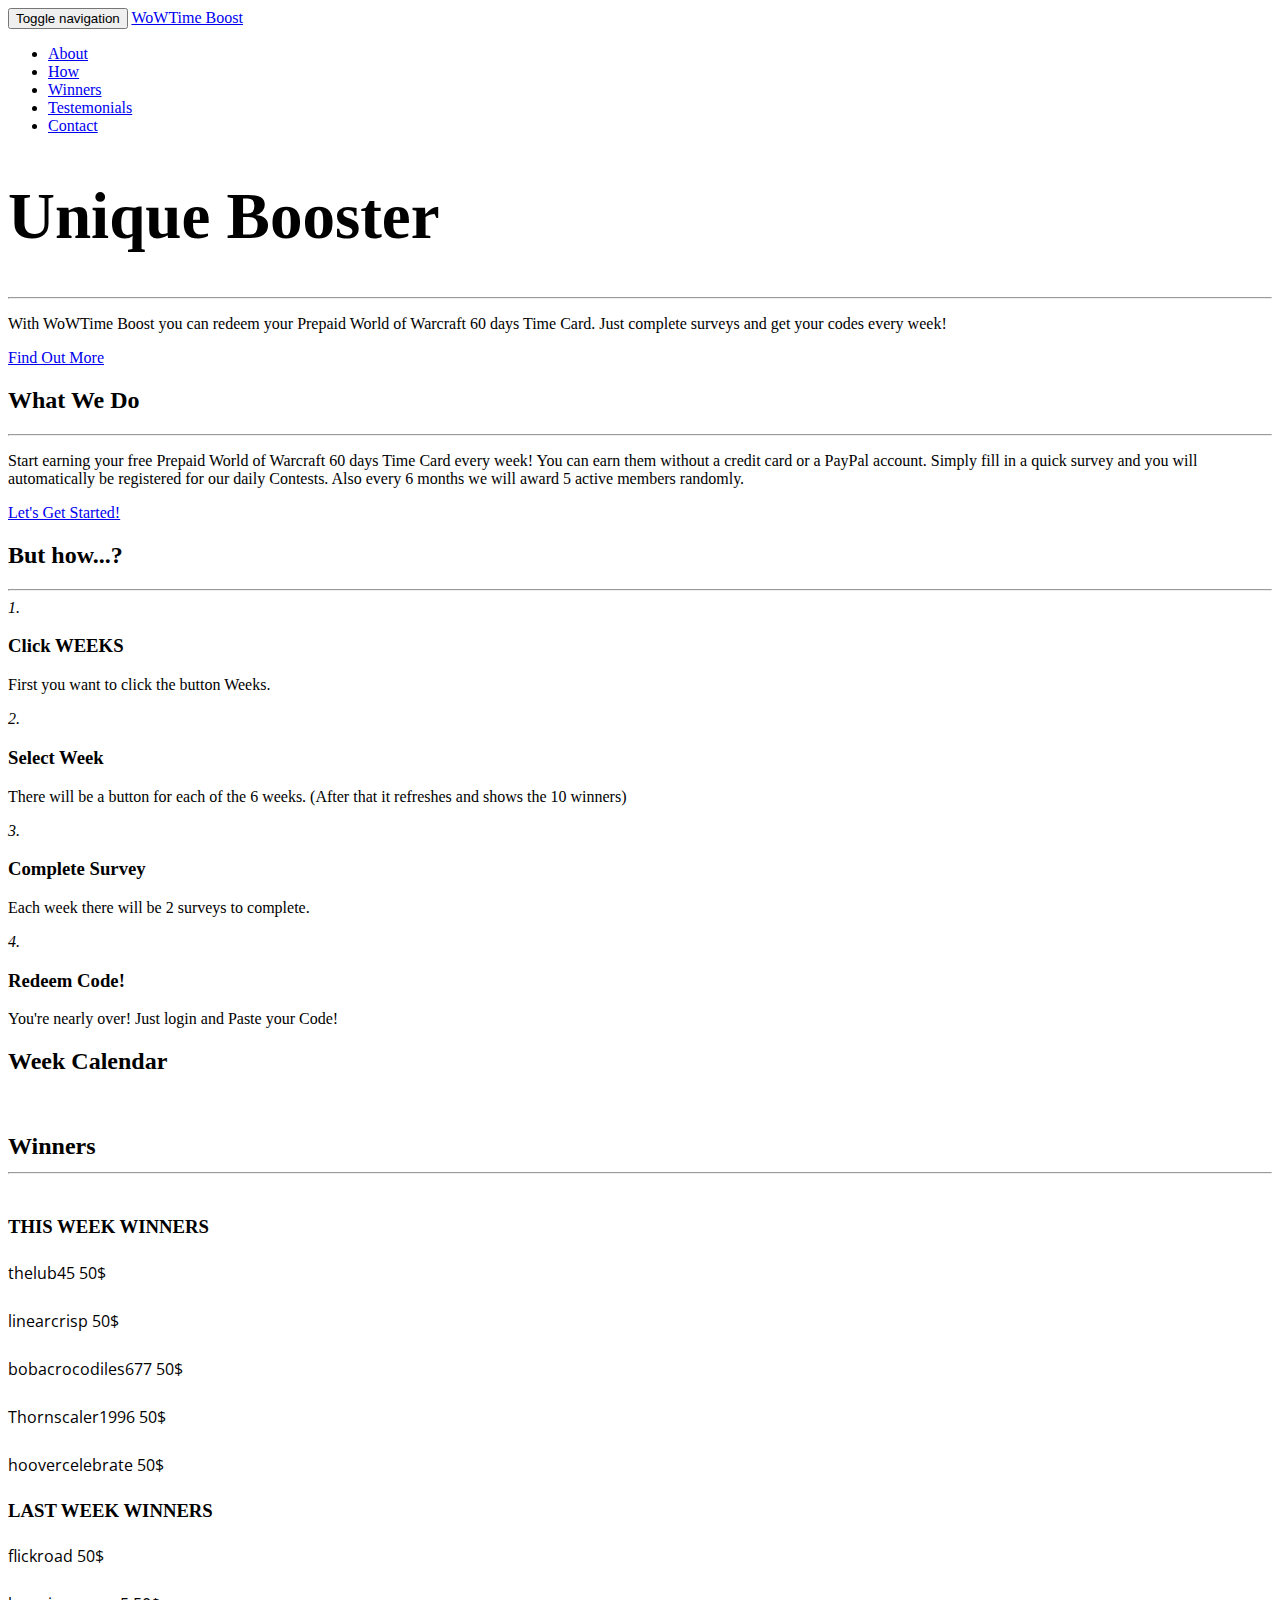
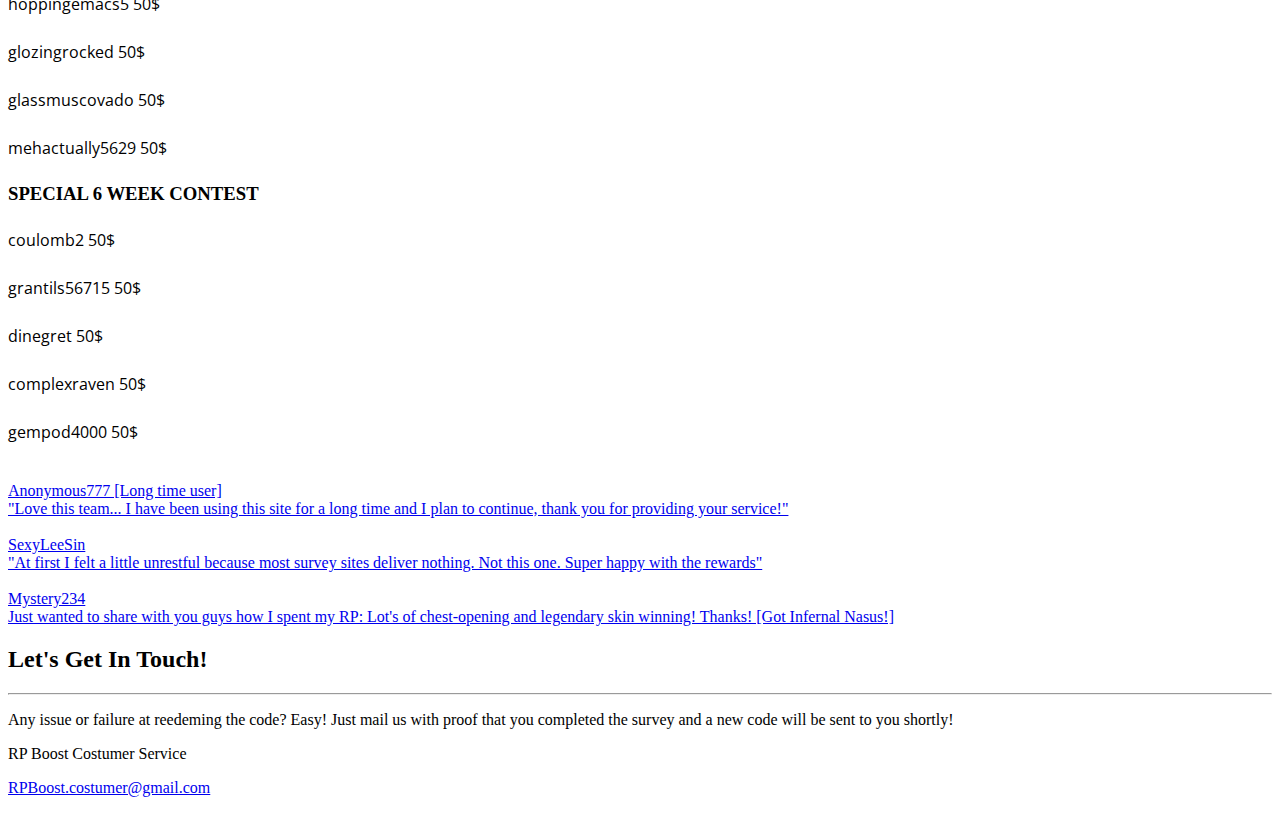
==== index.html @ 15b1a4a1 "Add files via upload" ====
<!DOCTYPE html>
<html lang="en">

<head>

    <meta charset="utf-8">
    <meta http-equiv="X-UA-Compatible" content="IE=edge">
    <meta name="viewport" content="width=device-width, initial-scale=1">
    <meta name="description" content="">
    <meta name="author" content="">

    <title>WoWTime Boost</title>

    <!-- Bootstrap Core CSS -->
    <link rel="stylesheet" href="css/bootstrap.min.css" type="text/css">

    <!-- Custom Fonts -->
    <link href='https://fonts.googleapis.com/css?family=Open+Sans:300italic,400italic,600italic,700italic,800italic,400,300,600,700,800' rel='stylesheet' type='text/css'>
    <link href='https://fonts.googleapis.com/css?family=Merriweather:400,300,300italic,400italic,700,700italic,900,900italic' rel='stylesheet' type='text/css'>
    <link rel="stylesheet" href="font-awesome/css/font-awesome.min.css" type="text/css">

    <!-- Plugin CSS -->
    <link rel="stylesheet" href="css/magnific-popup.css" type="text/css">

    <!-- Custom CSS -->
    <link rel="stylesheet" href="css/creative.css" type="text/css">

    <!-- HTML5 Shim and Respond.js IE8 support of HTML5 elements and media queries -->
    <!-- WARNING: Respond.js doesn't work if you view the page via file:// -->
    <!--[if lt IE 9]>
        <script src="https://oss.maxcdn.com/libs/html5shiv/3.7.0/html5shiv.js"></script>
        <script src="https://oss.maxcdn.com/libs/respond.js/1.4.2/respond.min.js"></script>
    <![endif]-->

</head>

<body id="page-top">

    <nav id="mainNav" class="navbar navbar-default navbar-fixed-top">
        <div class="container-fluid">
            <!-- Brand and toggle get grouped for better mobile display -->
            <div class="navbar-header">
                <button type="button" class="navbar-toggle collapsed" data-toggle="collapse" data-target="#bs-example-navbar-collapse-1">
                    <span class="sr-only">Toggle navigation</span>
                    <span class="icon-bar"></span>
                    <span class="icon-bar"></span>
                    <span class="icon-bar"></span>
                </button>
                <a class="navbar-brand page-scroll" href="#page-top">WoWTime Boost</a>
            </div>

            <!-- Collect the nav links, forms, and other content for toggling -->
            <div class="collapse navbar-collapse" id="bs-example-navbar-collapse-1">
                <ul class="nav navbar-nav navbar-right">
                    <li>
                        <a class="page-scroll" href="#about">About</a>
                    </li>
                    <li>
                        <a class="page-scroll" href="#services">How</a>
                    </li>
                    <li>
                        <a class="page-scroll" href="#winners">Winners</a>
                    </li>
                    <li>
                        <a class="page-scroll" href="#portfolio">Testemonials</a>
                    </li>
                    <li>
                        <a class="page-scroll" href="#contact">Contact</a>
                    </li>
                </ul>
            </div>
            <!-- /.navbar-collapse -->
        </div>
        <!-- /.container-fluid -->
    </nav>

    <header>
        <div class="header-content">
            <div class="header-content-inner">
                <h1>Unique Booster</h1>
                <hr>
                <p>With WoWTime Boost you can redeem your Prepaid World of Warcraft 60 days Time Card. Just complete surveys and get your codes every week!</p>
                <a href="#about" class="btn btn-primary btn-xl page-scroll">Find Out More</a>
            </div>
        </div>
    </header>

    <section class="bg-primary" id="about">
        <div class="container">
            <div class="row">
                <div class="col-lg-8 col-lg-offset-2 text-center">
                    <h2 class="section-heading">What We Do</h2>
                    <hr class="light">
                    <p class="text-faded">Start earning your free Prepaid World of Warcraft 60 days Time Card every week! You can earn them without a credit card or a PayPal account. 
Simply fill in a quick survey and you will automatically be registered for our daily Contests. Also every 6 months we will award 5 active members randomly. </p>
                    <a href="#services" class="page-scroll btn btn-default btn-xl sr-button">Let's Get Started!</a>
                </div>
            </div>
        </div>
    </section>

    <section id="services">
        <div class="container">
            <div class="row">
                <div class="col-lg-12 text-center">
                    <h2 class="section-heading">But how...?</h2>
                    <hr class="primary">
                </div>
            </div>
        </div>
        <div class="container">
            <div class="row">
                <div class="col-lg-3 col-md-6 text-center">
                    <div class="service-box">
                        <i class="fa fa-4x text-primary sr-icons">1.</i>
                        <h3>Click WEEKS</h3>
                        <p class="text-muted">First you want to click the button Weeks.</p>
                    </div>
                </div>
                <div class="col-lg-3 col-md-6 text-center">
                    <div class="service-box">
                        <i class="fa fa-4x text-primary sr-icons">2.</i>
                        <h3>Select Week</h3>
                        <p class="text-muted"> There will be a button for each of the 6 weeks. (After that it refreshes and shows the 10 winners) </p>
                    </div>
                </div>
                <div class="col-lg-3 col-md-6 text-center">
                    <div class="service-box">
                        <i class="fa fa-4x text-primary sr-icons">3.</i>
                        <h3>Complete Survey</h3>
                        <p class="text-muted">Each week there will be 2 surveys to complete.</p>
                    </div>
                </div>
                <div class="col-lg-3 col-md-6 text-center">
                    <div class="service-box">
                        <i class="fa fa-4x text-primary sr-icons">4.</i>
                        <h3>Redeem Code!</h3>
                        <p class="text-muted">You're nearly over! Just login and Paste your Code! </p>
                    </div>
                </div>
            </div>
        </div>
    </section>
	<aside class="bg-dark">
        <div class="container text-center">
            <div class="call-to-action">
                <h2>Week Calendar</h2>
                <a href="surveys/index.html" class="btn btn-default btn-xl sr-button">WEEKS</a>
            </div>
        </div>
    </aside> 
    
    	<aside class="bg-dark1" id="winners">
        <div class="container text-center">
            <div class="call-to-action">
                <h2 style="padding-bottom: 10px;">Winners<hr class="light"></hr></h2>
                                <div class="row">
                                    <div class="col-sm-4">
                                        <div class="panel panel-default">
                                            <div class="panel-heading">
                                                <h3 class="panel-title">THIS WEEK WINNERS</h3>
                                            </div>
                                            <div class="panel-body" style="color:black; font-family:'Open Sans';line-height: 200%;">
                                                <p>thelub45 50$</p>
                                                <p>linearcrisp 50$</p>
                                                <p>bobacrocodiles677 50$</p>
                                                <p>Thornscaler1996 50$</p>
                                                <p>hoovercelebrate 50$</p>
                                            </div>
                                        </div>
                                    </div>
                                    <div class="col-sm-4">
                                        <div class="panel panel-default">
                                            <div class="panel-heading">
                                                <h3 class="panel-title">LAST WEEK WINNERS</h3>
                                            </div>
                                            <div class="panel-body" style="color:black; font-family:'Open Sans';line-height: 200%;">
                                                <p>flickroad 50$</p>
                                                <p>hoppingemacs5 50$</p>
                                                <p>glozingrocked 50$</p>
                                                <p>glassmuscovado 50$</p>
                                                <p>mehactually5629 50$</p>
                                            </div>
                                        </div>
                                    </div>
                                    <div class="col-sm-4">
                                        <div class="panel panel-default">
                                            <div class="panel-heading">
                                                <h3 class="panel-title">SPECIAL 6 WEEK CONTEST</h3>
                                            </div>
                                            <div class="panel-body" style="color:black; font-family:'Open Sans';line-height: 200%;">
                                                <p>coulomb2 50$</p>
                                                <p>grantils56715 50$</p>
                                                <p>dinegret 50$</p>
                                                <p>complexraven 50$</p>
                                                <p>gempod4000 50$</p>
                                            </div>
                                        </div>
                                        </div>
            </div>
        </div>
    </aside> 
<!-- Parte dos screenshots -->
	<section class="no-padding" id="portfolio">
        <div class="container-fluid">
            <div class="row no-gutter popup-gallery">
                <div class="col-lg-4 col-sm-6">
                    <a href="img/portfolio/fullsize/1.jpg" class="portfolio-box">
                        <img src="img/portfolio/thumbnails/1.jpg" class="img-responsive" alt="">
                        <div class="portfolio-box-caption">
                            <div class="portfolio-box-caption-content">
                                <div class="project-category text-faded">
                                    Anonymous777 [Long time user]
                                </div>
                                <div class="project-name">
                                    "Love this team... I have been using this site for a long time and I plan to continue, thank you for providing your service!"
                                </div>
                            </div>
                        </div>
                    </a>
                </div>
                <div class="col-lg-4 col-sm-6">
                    <a href="img/portfolio/fullsize/2.jpg" class="portfolio-box">
                        <img src="img/portfolio/thumbnails/2.jpg" class="img-responsive" alt="">
                        <div class="portfolio-box-caption">
                            <div class="portfolio-box-caption-content">
                                <div class="project-category text-faded">
                                    SexyLeeSin
                                </div>
                                <div class="project-name">
                                    "At first I felt a little unrestful because most survey sites deliver nothing. Not this one. Super happy with the rewards"
                                </div>
                            </div>
                        </div>
                    </a>
                </div>
                <div class="col-lg-4 col-sm-6">
                    <a href="img/portfolio/fullsize/3.jpg" class="portfolio-box">
                        <img src="img/portfolio/thumbnails/3.jpg" class="img-responsive" alt="">
                        <div class="portfolio-box-caption">
                            <div class="portfolio-box-caption-content">
                                <div class="project-category text-faded">
                                    Mystery234
                                </div>
                                <div class="project-name">
                                    Just wanted to share with you guys how I spent my RP: Lot's of chest-opening and legendary skin winning! Thanks! [Got Infernal Nasus!]
                                </div>
                            </div>
                        </div>
                    </a>
                </div>
            </div>
        </div>
    </section>
    
<!-- Parte dos screenshots fim -->

    <section id="contact">
        <div class="container">
            <div class="row">
                <div class="col-lg-8 col-lg-offset-2 text-center">
                    <h2 class="section-heading">Let's Get In Touch!</h2>
                    <hr class="primary">
                    <p>Any issue or failure at reedeming the code? Easy! Just mail us with proof that you completed the survey and a new code will be sent to you shortly!</p>
                </div>
                <div class="col-lg-4 col-lg-offset-2 text-center">
                    <i class="fa fa-phone fa-3x sr-contact"></i>
                    <p>RP Boost Costumer Service</p>
                </div>
                <div class="col-lg-4 text-center">
                    <i class="fa fa-envelope-o fa-3x sr-contact"></i>
                    <p><a href="mailto:your-email@your-domain.com">RPBoost.costumer@gmail.com</a></p>
                </div>
            </div>
        </div>
    </section>

    <!-- jQuery -->
    <script src="js/jquery.js"></script>

    <!-- Bootstrap Core JavaScript -->
    <script src="js/bootstrap.min.js"></script>

    <!-- Plugin JavaScript -->
    <script src="js/scrollreveal.min.js"></script>
    <script src="js/jquery.easing.min.js"></script>
    <script src="js/jquery.fittext.js"></script>
    <script src="js/jquery.magnific-popup.min.js"></script>

    <!-- Custom Theme JavaScript -->
    <script src="js/creative.js"></script>

</body>

</html>
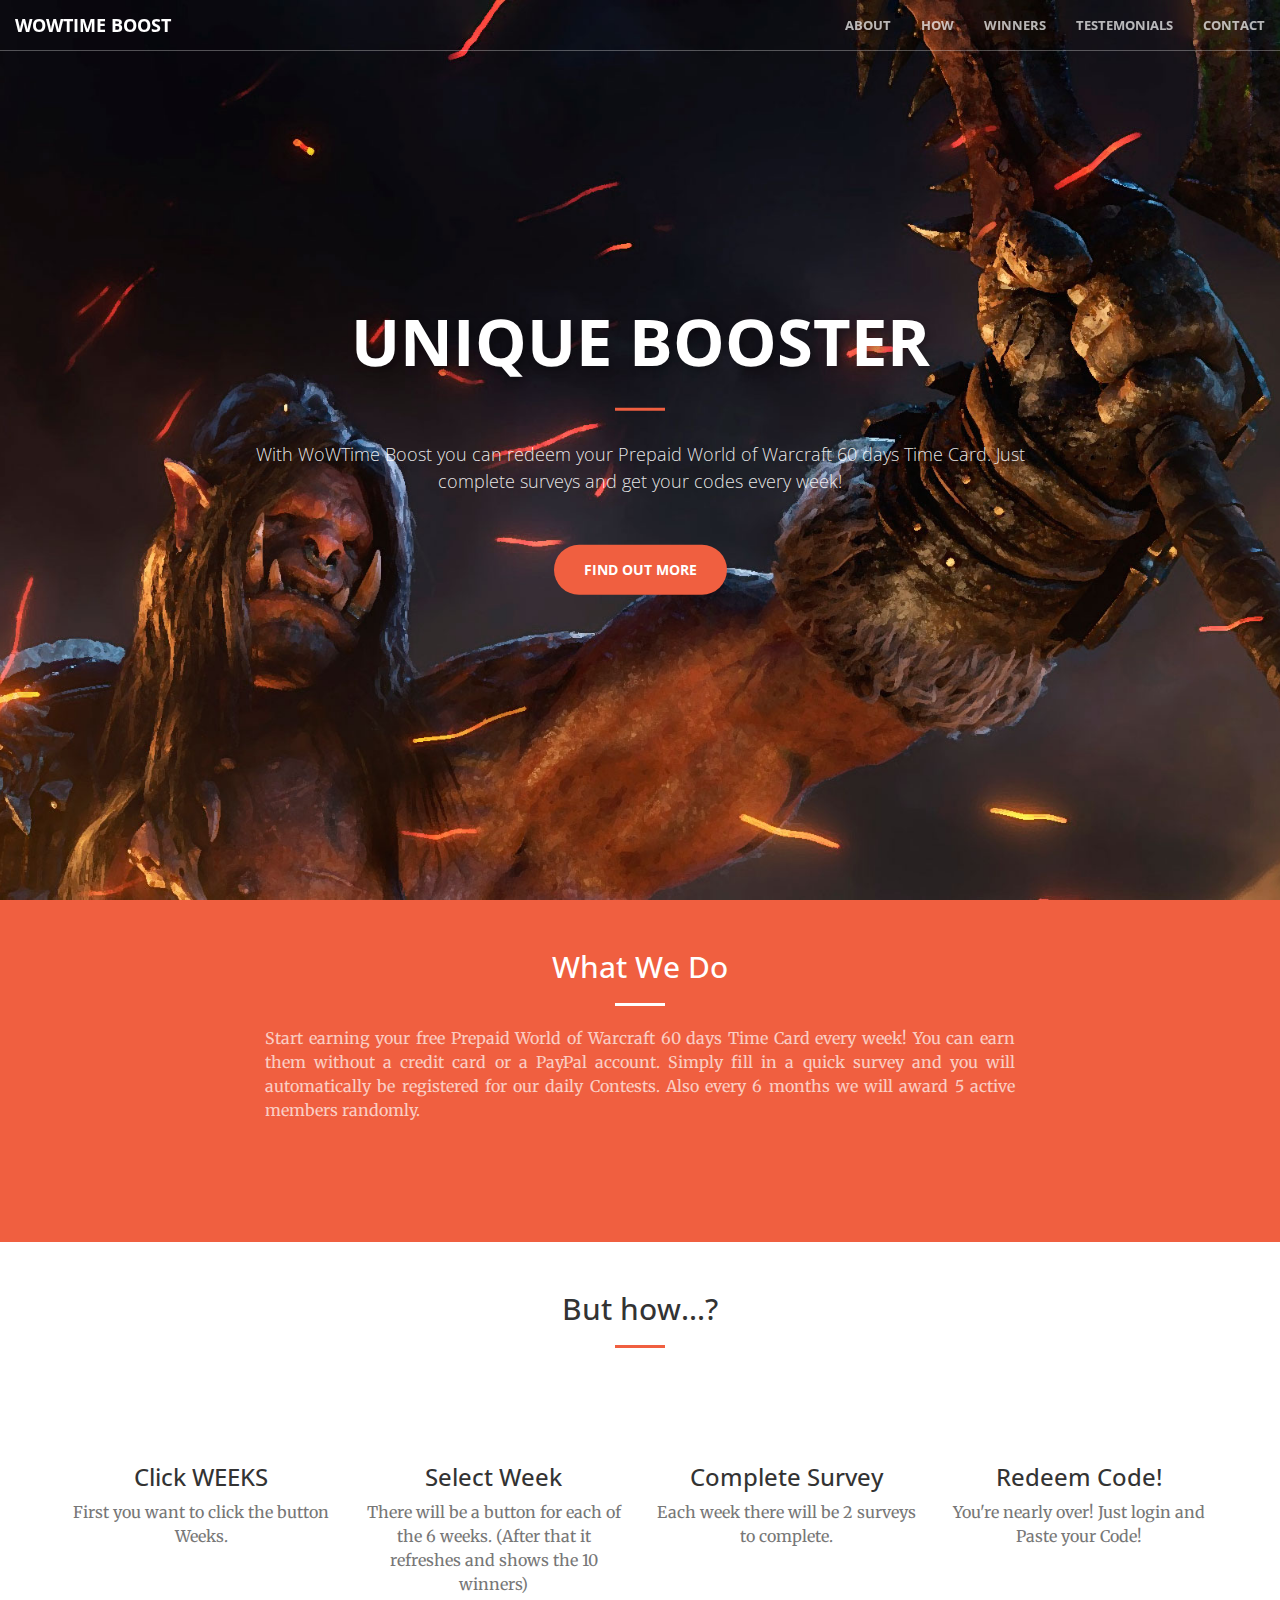
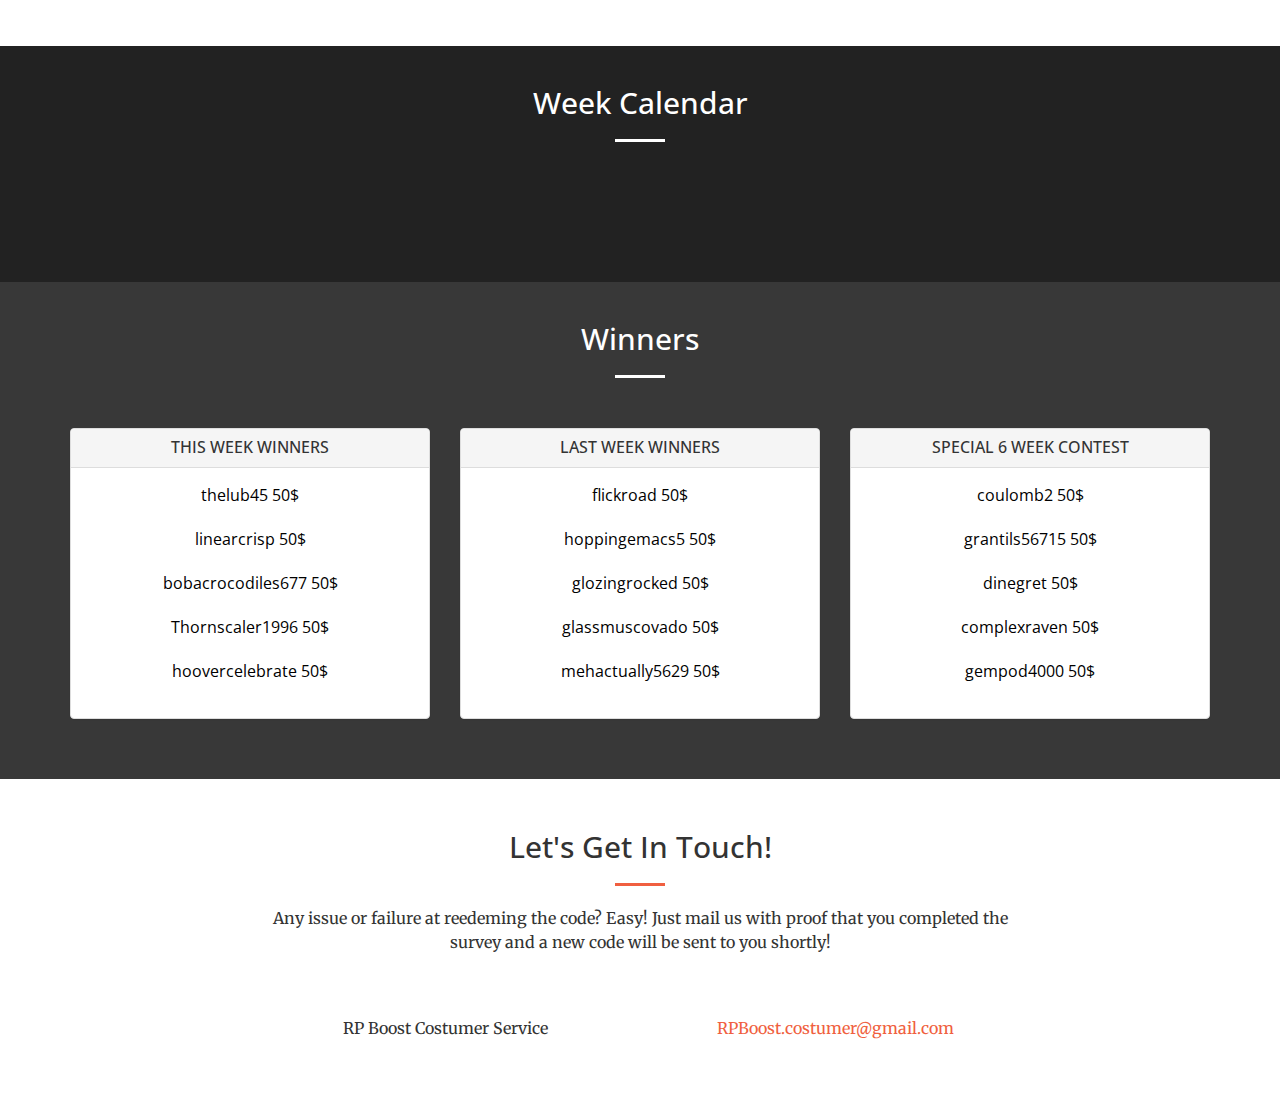
==== commit 8ff010b6: "Codigo para por a tracinho" ====
--- a/index.html
+++ b/index.html
@@ -144,7 +144,7 @@
 	<aside class="bg-dark">
         <div class="container text-center">
             <div class="call-to-action">
-                <h2>Week Calendar</h2>
+                <h2 style="padding-bottom: 10px;">Week Calendar<hr class="light"></hr></h2>
                 <a href="surveys/index.html" class="btn btn-default btn-xl sr-button">WEEKS</a>
             </div>
         </div>
--- a/css/creative.css
+++ b/css/creative.css
@@ -0,0 +1,414 @@
+/*!
+ * Creative v1.0.4 (http://startbootstrap.com/template-overviews/creative)
+ * Copyright 2013-2016 Start Bootstrap
+ * Licensed under MIT (https://github.com/BlackrockDigital/startbootstrap/blob/gh-pages/LICENSE)
+ */
+
+html,
+body {
+  height: 100%;
+  width: 100%;
+}
+body {
+  font-family: 'Merriweather', 'Helvetica Neue', Arial, sans-serif;
+}
+hr {
+  border-color: #f05f40;
+  border-width: 3px;
+  max-width: 50px;
+}
+hr.light {
+  border-color: white;
+}
+a {
+  -webkit-transition: all 0.35s;
+  -moz-transition: all 0.35s;
+  transition: all 0.35s;
+  color: #f05f40;
+}
+a:hover,
+a:focus {
+  color: #eb3812;
+}
+h1,
+h2,
+h3,
+h4,
+h5,
+h6 {
+  font-family: 'Open Sans', 'Helvetica Neue', Arial, sans-serif;
+}
+p {
+  font-size: 16px;
+  line-height: 1.5;
+  margin-bottom: 20px;
+}
+.bg-primary {
+  background-color: #f05f40;
+}
+.bg-dark {
+  background-color: #222222;
+  color: white;
+}
+.bg-dark1 {
+  background-color: #383838;
+  color: white;
+}
+.text-faded {
+  text-align: justify;
+  color: rgba(255, 255, 255, 0.7);
+}
+section {
+  padding: 50px 0;
+}
+aside {
+  padding: 40px 0;
+}
+.no-padding {
+  padding: 0;
+}
+.navbar-default {
+  background-color: white;
+  border-color: rgba(34, 34, 34, 0.05);
+  font-family: 'Open Sans', 'Helvetica Neue', Arial, sans-serif;
+  -webkit-transition: all 0.35s;
+  -moz-transition: all 0.35s;
+  transition: all 0.35s;
+}
+.navbar-default .navbar-header .navbar-brand {
+  color: #f05f40;
+  font-family: 'Open Sans', 'Helvetica Neue', Arial, sans-serif;
+  font-weight: 700;
+  text-transform: uppercase;
+}
+.navbar-default .navbar-header .navbar-brand:hover,
+.navbar-default .navbar-header .navbar-brand:focus {
+  color: #eb3812;
+}
+.navbar-default .nav > li > a,
+.navbar-default .nav > li > a:focus {
+  text-transform: uppercase;
+  font-weight: 700;
+  font-size: 13px;
+  color: #222222;
+}
+.navbar-default .nav > li > a:hover,
+.navbar-default .nav > li > a:focus:hover {
+  color: #f05f40;
+}
+.navbar-default .nav > li.active > a,
+.navbar-default .nav > li.active > a:focus {
+  color: #f05f40 !important;
+  background-color: transparent;
+}
+.navbar-default .nav > li.active > a:hover,
+.navbar-default .nav > li.active > a:focus:hover {
+  background-color: transparent;
+}
+@media (min-width: 768px) {
+  .navbar-default {
+    background-color: transparent;
+    border-color: rgba(255, 255, 255, 0.3);
+  }
+  .navbar-default .navbar-header .navbar-brand {
+    color: rgba(255, 255, 255, 0.7);
+  }
+  .navbar-default .navbar-header .navbar-brand:hover,
+  .navbar-default .navbar-header .navbar-brand:focus {
+    color: white;
+  }
+  .navbar-default .nav > li > a,
+  .navbar-default .nav > li > a:focus {
+    color: rgba(255, 255, 255, 0.7);
+  }
+  .navbar-default .nav > li > a:hover,
+  .navbar-default .nav > li > a:focus:hover {
+    color: white;
+  }
+  .navbar-default.affix {
+    background-color: white;
+    border-color: rgba(34, 34, 34, 0.05);
+  }
+  .navbar-default.affix .navbar-header .navbar-brand {
+    color: #f05f40;
+    font-size: 14px;
+  }
+  .navbar-default.affix .navbar-header .navbar-brand:hover,
+  .navbar-default.affix .navbar-header .navbar-brand:focus {
+    color: #eb3812;
+  }
+  .navbar-default.affix .nav > li > a,
+  .navbar-default.affix .nav > li > a:focus {
+    color: #222222;
+  }
+  .navbar-default.affix .nav > li > a:hover,
+  .navbar-default.affix .nav > li > a:focus:hover {
+    color: #f05f40;
+  }
+}
+header {
+  position: relative;
+  width: 100%;
+  min-height: auto;
+  -webkit-background-size: cover;
+  -moz-background-size: cover;
+  background-size: cover;
+  -o-background-size: cover;
+  background-position: center;
+  background-image: url('../img/header.jpg');
+  text-align: center;
+  color: white;
+}
+header .header-content {
+  position: relative;
+  text-align: center;
+  padding: 100px 15px 100px;
+  width: 100%;
+}
+header .header-content .header-content-inner h1 {
+  font-weight: 700;
+  text-transform: uppercase;
+  margin-top: 0;
+  margin-bottom: 0;
+  text-shadow: 3px 3px 9px rgba(0,0,0,0.3);
+}
+header .header-content .header-content-inner hr {
+  margin: 30px auto;
+}
+header .header-content .header-content-inner p {
+  font-weight: 300;
+  color: rgba(255, 255, 255, 0.9);
+  font-size: 18px;
+  margin-bottom: 50px;
+  font-family: 'Open Sans';
+}
+@media (min-width: 768px) {
+  header {
+    min-height: 100%;
+  }
+  header .header-content {
+    position: absolute;
+    top: 50%;
+    -webkit-transform: translateY(-50%);
+    -ms-transform: translateY(-50%);
+    transform: translateY(-50%);
+    padding: 0 50px;
+  }
+  header .header-content .header-content-inner {
+    max-width: 1000px;
+    margin-left: auto;
+    margin-right: auto;
+  }
+  header .header-content .header-content-inner p {
+    font-size: 18px;
+    max-width: 80%;
+    margin-left: auto;
+    margin-right: auto;
+  }
+}
+.section-heading {
+  margin-top: 0;
+}
+.service-box {
+  max-width: 400px;
+  margin: 50px auto 0;
+}
+@media (min-width: 992px) {
+  .service-box {
+    margin: 20px auto 0;
+  }
+}
+.service-box p {
+  margin-bottom: 0;
+}
+.portfolio-box {
+  position: relative;
+  display: block;
+  max-width: 650px;
+  margin: 0 auto;
+}
+.portfolio-box .portfolio-box-caption {
+  color: white;
+  opacity: 0;
+  display: block;
+  background: rgba(240, 95, 64, 0.9);
+  position: absolute;
+  bottom: 0;
+  text-align: center;
+  width: 100%;
+  height: 100%;
+  -webkit-transition: all 0.35s;
+  -moz-transition: all 0.35s;
+  transition: all 0.35s;
+}
+.portfolio-box .portfolio-box-caption .portfolio-box-caption-content {
+  width: 100%;
+  text-align: center;
+  position: absolute;
+  top: 50%;
+  transform: translateY(-50%);
+}
+.portfolio-box .portfolio-box-caption .portfolio-box-caption-content .project-category,
+.portfolio-box .portfolio-box-caption .portfolio-box-caption-content .project-name {
+  font-family: 'Open Sans', 'Helvetica Neue', Arial, sans-serif;
+  padding: 0 15px;
+}
+.portfolio-box .portfolio-box-caption .portfolio-box-caption-content .project-category {
+  text-transform: uppercase;
+  font-weight: 600;
+  font-size: 14px;
+}
+.portfolio-box .portfolio-box-caption .portfolio-box-caption-content .project-name {
+  font-size: 18px;
+}
+.portfolio-box:hover .portfolio-box-caption {
+  opacity: 1;
+}
+.portfolio-box:focus {
+  outline: none;
+}
+@media (min-width: 768px) {
+  .portfolio-box .portfolio-box-caption .portfolio-box-caption-content .project-category {
+    font-size: 16px;
+  }
+  .portfolio-box .portfolio-box-caption .portfolio-box-caption-content .project-name {
+    font-size: 22px;
+  }
+}
+.call-to-action h2 {
+  margin: 0 auto 20px;
+}
+.text-primary {
+  color: #f05f40;
+}
+.no-gutter > [class*='col-'] {
+  padding-right: 0;
+  padding-left: 0;
+}
+.btn-default {
+  color: #222222;
+  background-color: #ffffff;
+  border-color: #ffffff;
+  -webkit-transition: all 0.35s;
+  -moz-transition: all 0.35s;
+  transition: all 0.35s;
+}
+.btn-default:hover,
+.btn-default:focus,
+.btn-default.focus,
+.btn-default:active,
+.btn-default.active,
+.open > .dropdown-toggle.btn-default {
+  color: #222222;
+  background-color: #f2f2f2;
+  border-color: #ededed;
+}
+.btn-default:active,
+.btn-default.active,
+.open > .dropdown-toggle.btn-default {
+  background-image: none;
+}
+.btn-default.disabled,
+.btn-default[disabled],
+fieldset[disabled] .btn-default,
+.btn-default.disabled:hover,
+.btn-default[disabled]:hover,
+fieldset[disabled] .btn-default:hover,
+.btn-default.disabled:focus,
+.btn-default[disabled]:focus,
+fieldset[disabled] .btn-default:focus,
+.btn-default.disabled.focus,
+.btn-default[disabled].focus,
+fieldset[disabled] .btn-default.focus,
+.btn-default.disabled:active,
+.btn-default[disabled]:active,
+fieldset[disabled] .btn-default:active,
+.btn-default.disabled.active,
+.btn-default[disabled].active,
+fieldset[disabled] .btn-default.active {
+  background-color: #ffffff;
+  border-color: #ffffff;
+}
+.btn-default .badge {
+  color: #ffffff;
+  background-color: #222222;
+}
+.btn-primary {
+  color: #ffffff;
+  background-color: #f05f40;
+  border-color: #f05f40;
+  -webkit-transition: all 0.35s;
+  -moz-transition: all 0.35s;
+  transition: all 0.35s;
+}
+.btn-primary:hover,
+.btn-primary:focus,
+.btn-primary.focus,
+.btn-primary:active,
+.btn-primary.active,
+.open > .dropdown-toggle.btn-primary {
+  color: #ffffff;
+  background-color: #ee4b28;
+  border-color: #ed431f;
+}
+.btn-primary:active,
+.btn-primary.active,
+.open > .dropdown-toggle.btn-primary {
+  background-image: none;
+}
+.btn-primary.disabled,
+.btn-primary[disabled],
+fieldset[disabled] .btn-primary,
+.btn-primary.disabled:hover,
+.btn-primary[disabled]:hover,
+fieldset[disabled] .btn-primary:hover,
+.btn-primary.disabled:focus,
+.btn-primary[disabled]:focus,
+fieldset[disabled] .btn-primary:focus,
+.btn-primary.disabled.focus,
+.btn-primary[disabled].focus,
+fieldset[disabled] .btn-primary.focus,
+.btn-primary.disabled:active,
+.btn-primary[disabled]:active,
+fieldset[disabled] .btn-primary:active,
+.btn-primary.disabled.active,
+.btn-primary[disabled].active,
+fieldset[disabled] .btn-primary.active {
+  background-color: #f05f40;
+  border-color: #f05f40;
+}
+.btn-primary .badge {
+  color: #f05f40;
+  background-color: #ffffff;
+}
+.btn {
+  font-family: 'Open Sans', 'Helvetica Neue', Arial, sans-serif;
+  border: none;
+  border-radius: 300px;
+  font-weight: 700;
+  text-transform: uppercase;
+}
+.btn-xl {
+  padding: 15px 30px;
+}
+::-moz-selection {
+  color: white;
+  text-shadow: none;
+  background: #222222;
+}
+::selection {
+  color: white;
+  text-shadow: none;
+  background: #222222;
+}
+img::selection {
+  color: white;
+  background: transparent;
+}
+img::-moz-selection {
+  color: white;
+  background: transparent;
+}
+body {
+  webkit-tap-highlight-color: #222222;
+}
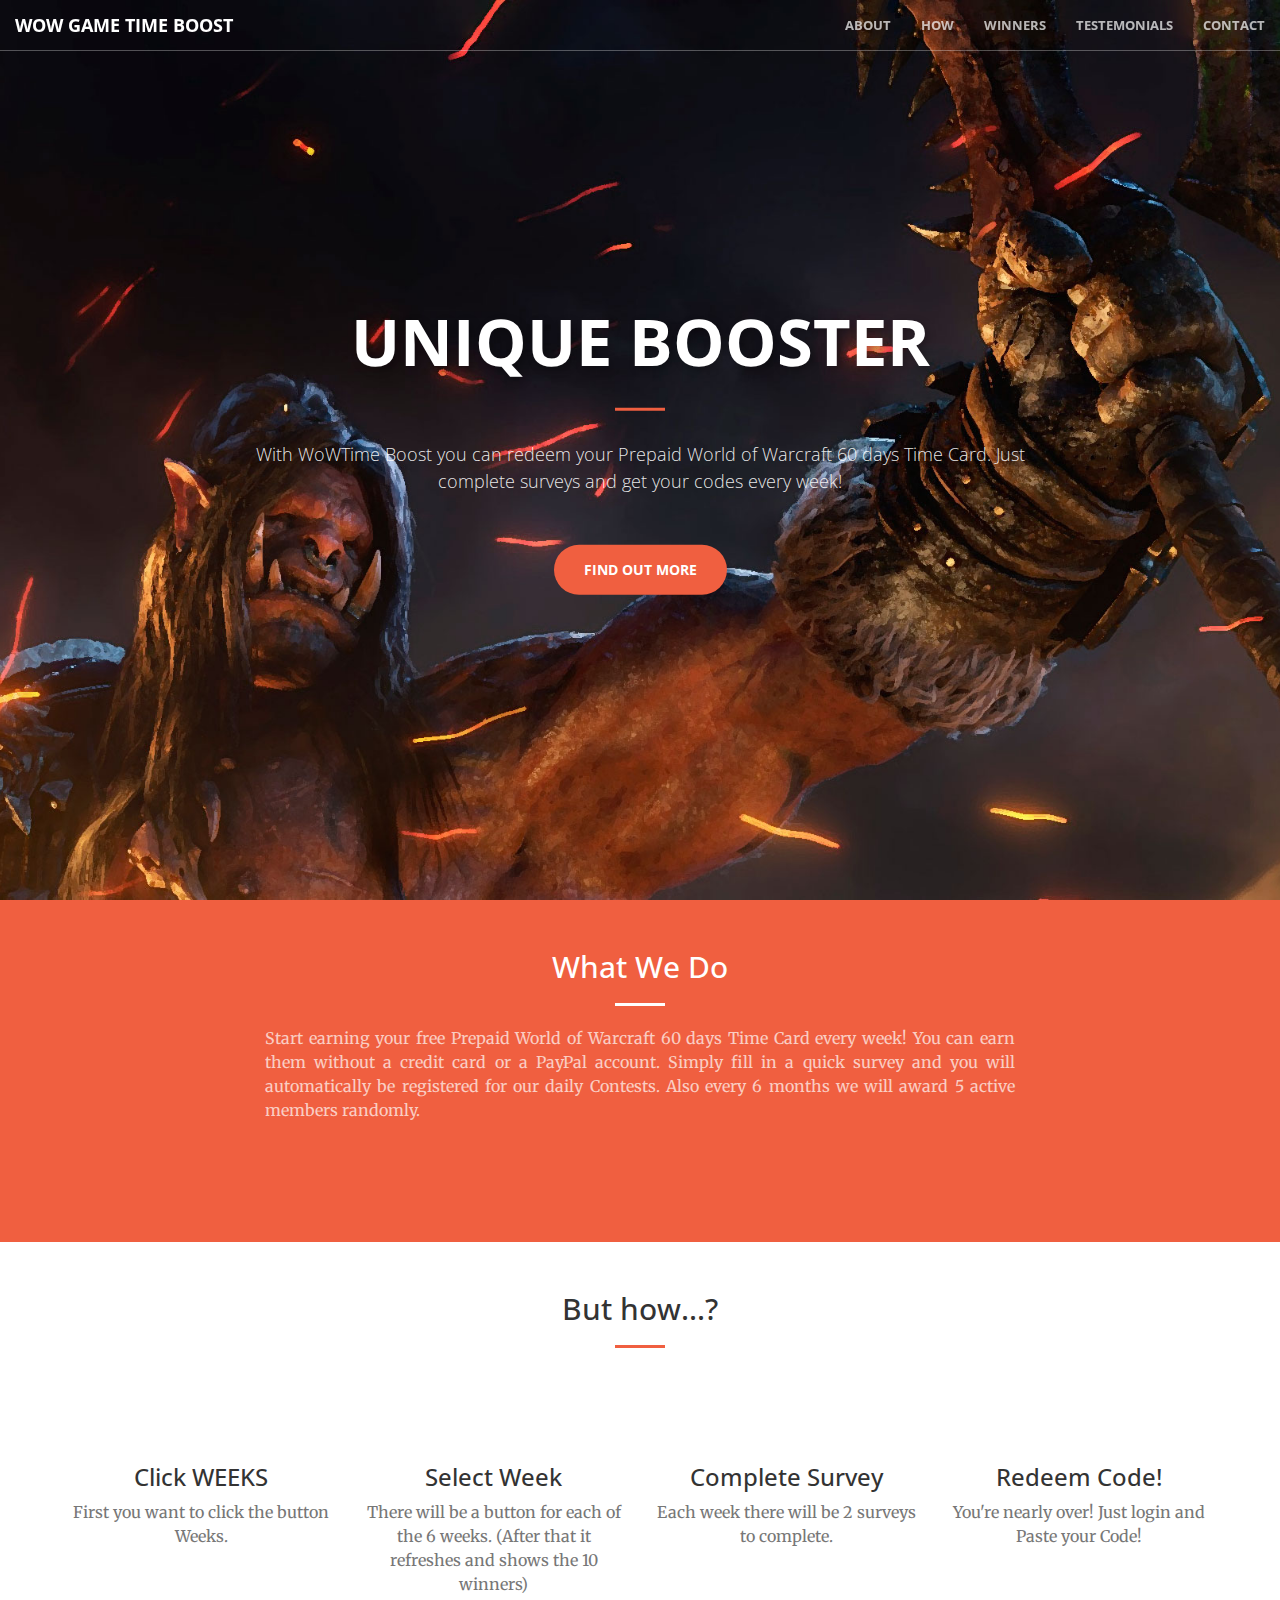
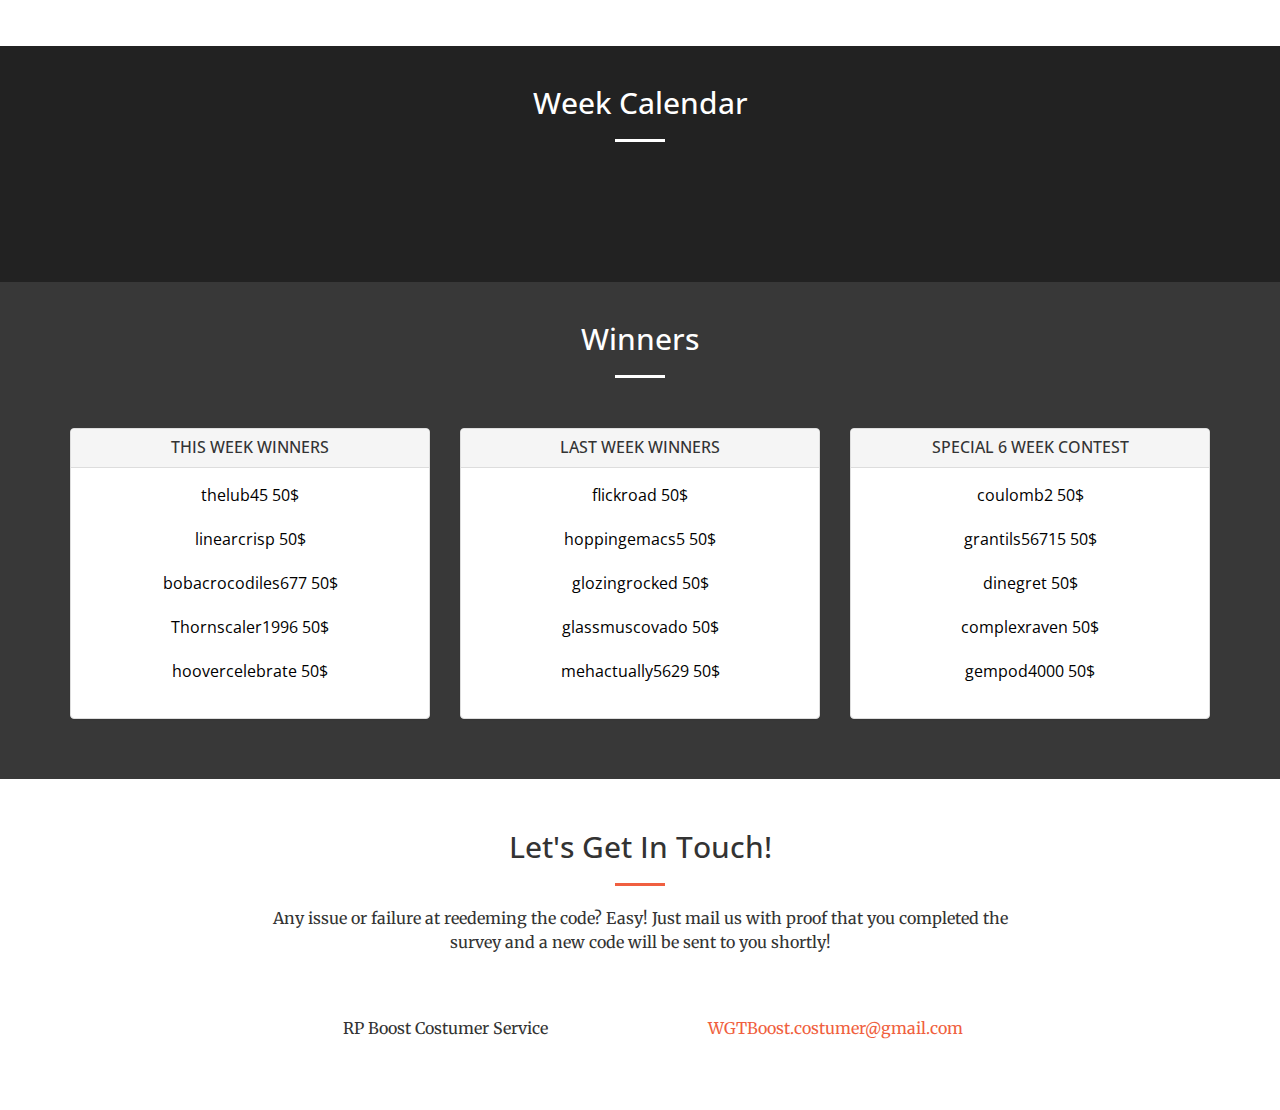
==== commit b46acbdf: "Update index.html" ====
--- a/index.html
+++ b/index.html
@@ -9,7 +9,7 @@
     <meta name="description" content="">
     <meta name="author" content="">
 
-    <title>WoWTime Boost</title>
+    <title>WoW Game Time Boost</title>
 
     <!-- Bootstrap Core CSS -->
     <link rel="stylesheet" href="css/bootstrap.min.css" type="text/css">
@@ -46,7 +46,7 @@
                     <span class="icon-bar"></span>
                     <span class="icon-bar"></span>
                 </button>
-                <a class="navbar-brand page-scroll" href="#page-top">WoWTime Boost</a>
+                <a class="navbar-brand page-scroll" href="#page-top">WoW Game Time Boost</a>
             </div>
 
             <!-- Collect the nav links, forms, and other content for toggling -->
@@ -269,7 +269,7 @@
                 </div>
                 <div class="col-lg-4 text-center">
                     <i class="fa fa-envelope-o fa-3x sr-contact"></i>
-                    <p><a href="mailto:your-email@your-domain.com">RPBoost.costumer@gmail.com</a></p>
+                    <p><a href="mailto:your-email@your-domain.com">WGTBoost.costumer@gmail.com</a></p>
                 </div>
             </div>
         </div>
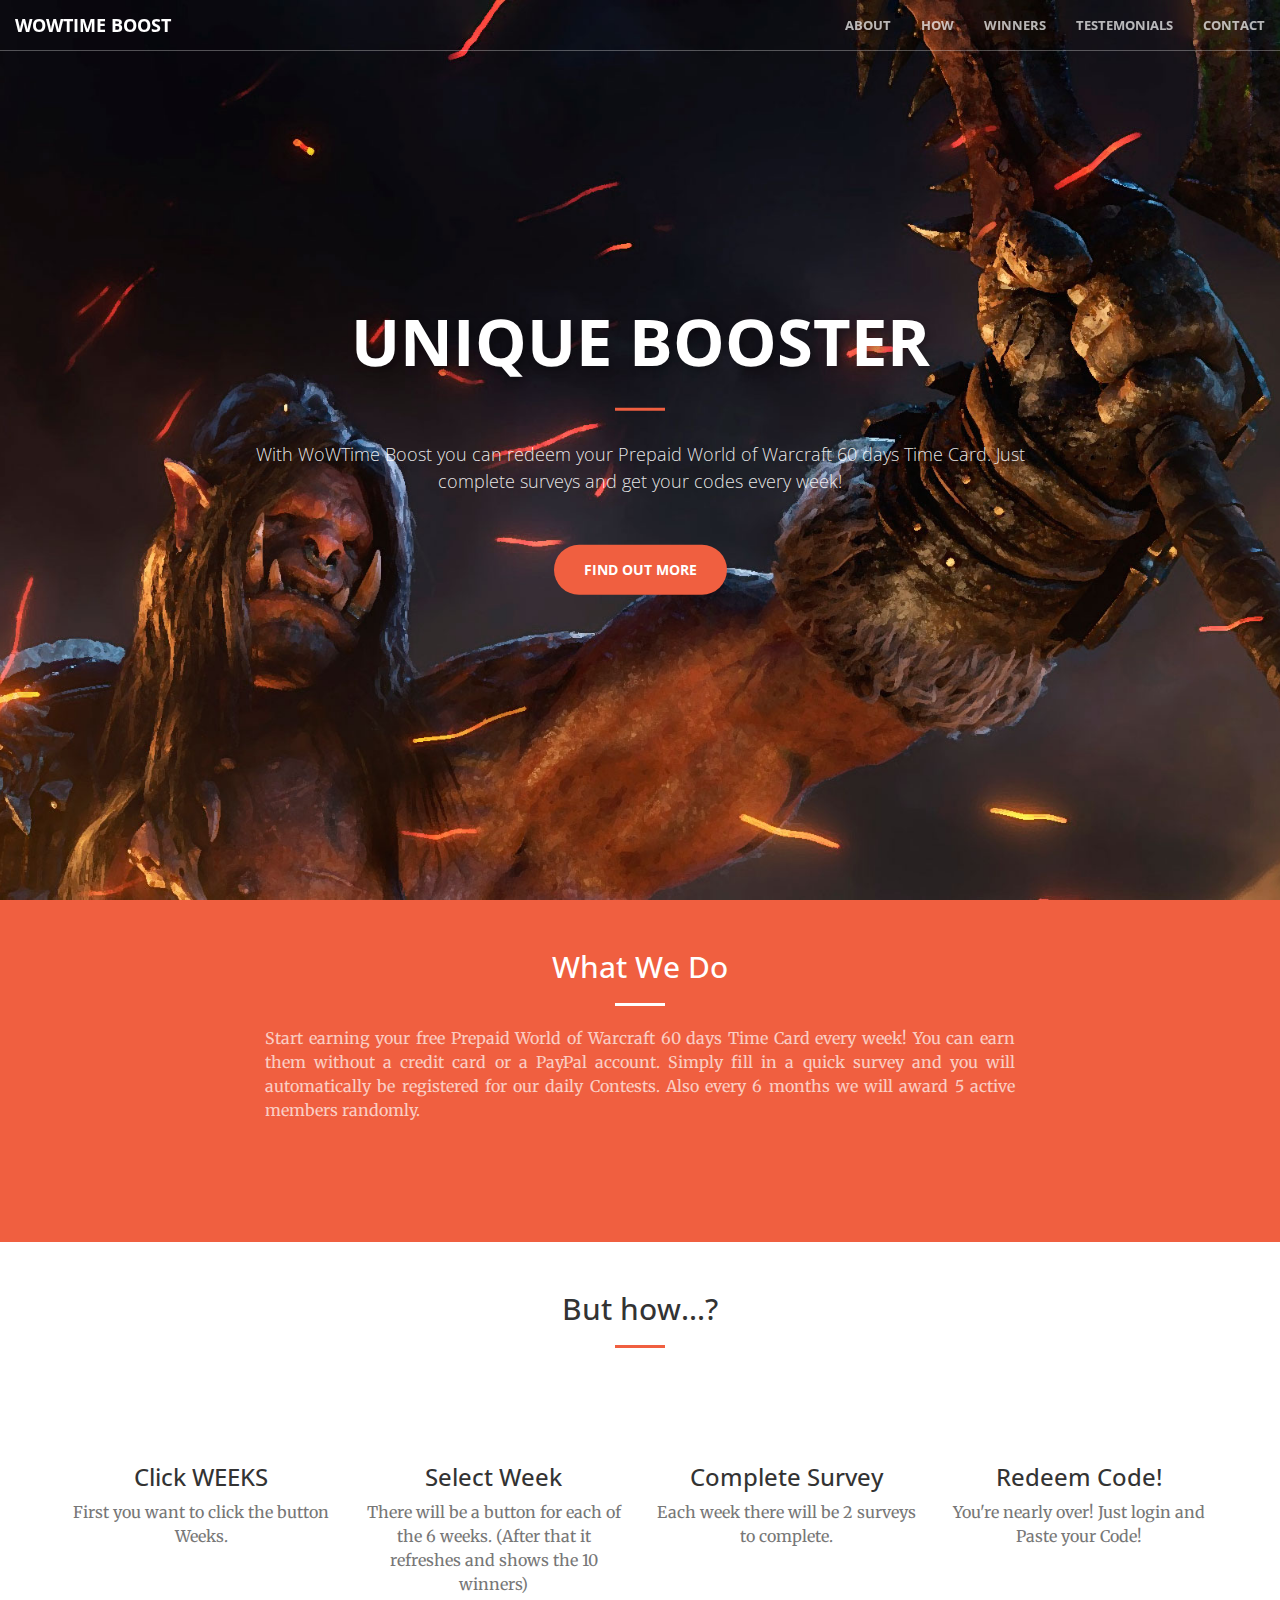
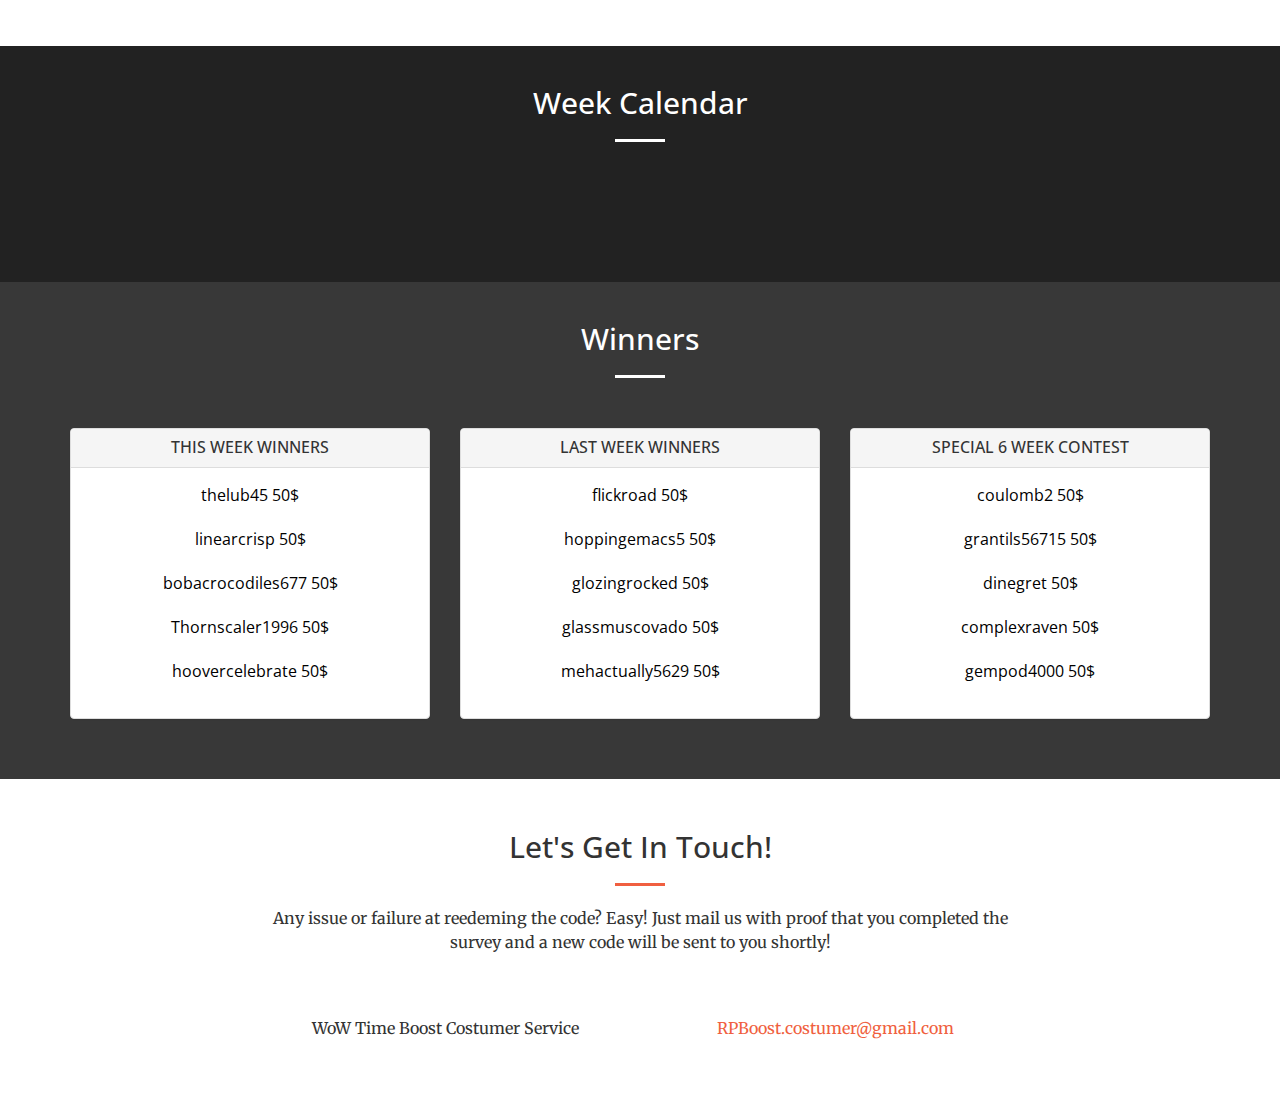
==== commit f5d908c6: "Update index.html" ====
--- a/index.html
+++ b/index.html
@@ -9,7 +9,7 @@
     <meta name="description" content="">
     <meta name="author" content="">
 
-    <title>WoW Game Time Boost</title>
+    <title>WoWTime Boost</title>
 
     <!-- Bootstrap Core CSS -->
     <link rel="stylesheet" href="css/bootstrap.min.css" type="text/css">
@@ -46,7 +46,7 @@
                     <span class="icon-bar"></span>
                     <span class="icon-bar"></span>
                 </button>
-                <a class="navbar-brand page-scroll" href="#page-top">WoW Game Time Boost</a>
+                <a class="navbar-brand page-scroll" href="#page-top">WoWTime Boost</a>
             </div>
 
             <!-- Collect the nav links, forms, and other content for toggling -->
@@ -265,11 +265,11 @@
                 </div>
                 <div class="col-lg-4 col-lg-offset-2 text-center">
                     <i class="fa fa-phone fa-3x sr-contact"></i>
-                    <p>RP Boost Costumer Service</p>
+                    <p>WoW Time Boost Costumer Service</p>
                 </div>
                 <div class="col-lg-4 text-center">
                     <i class="fa fa-envelope-o fa-3x sr-contact"></i>
-                    <p><a href="mailto:your-email@your-domain.com">WGTBoost.costumer@gmail.com</a></p>
+                    <p><a href="mailto:your-email@your-domain.com">RPBoost.costumer@gmail.com</a></p>
                 </div>
             </div>
         </div>
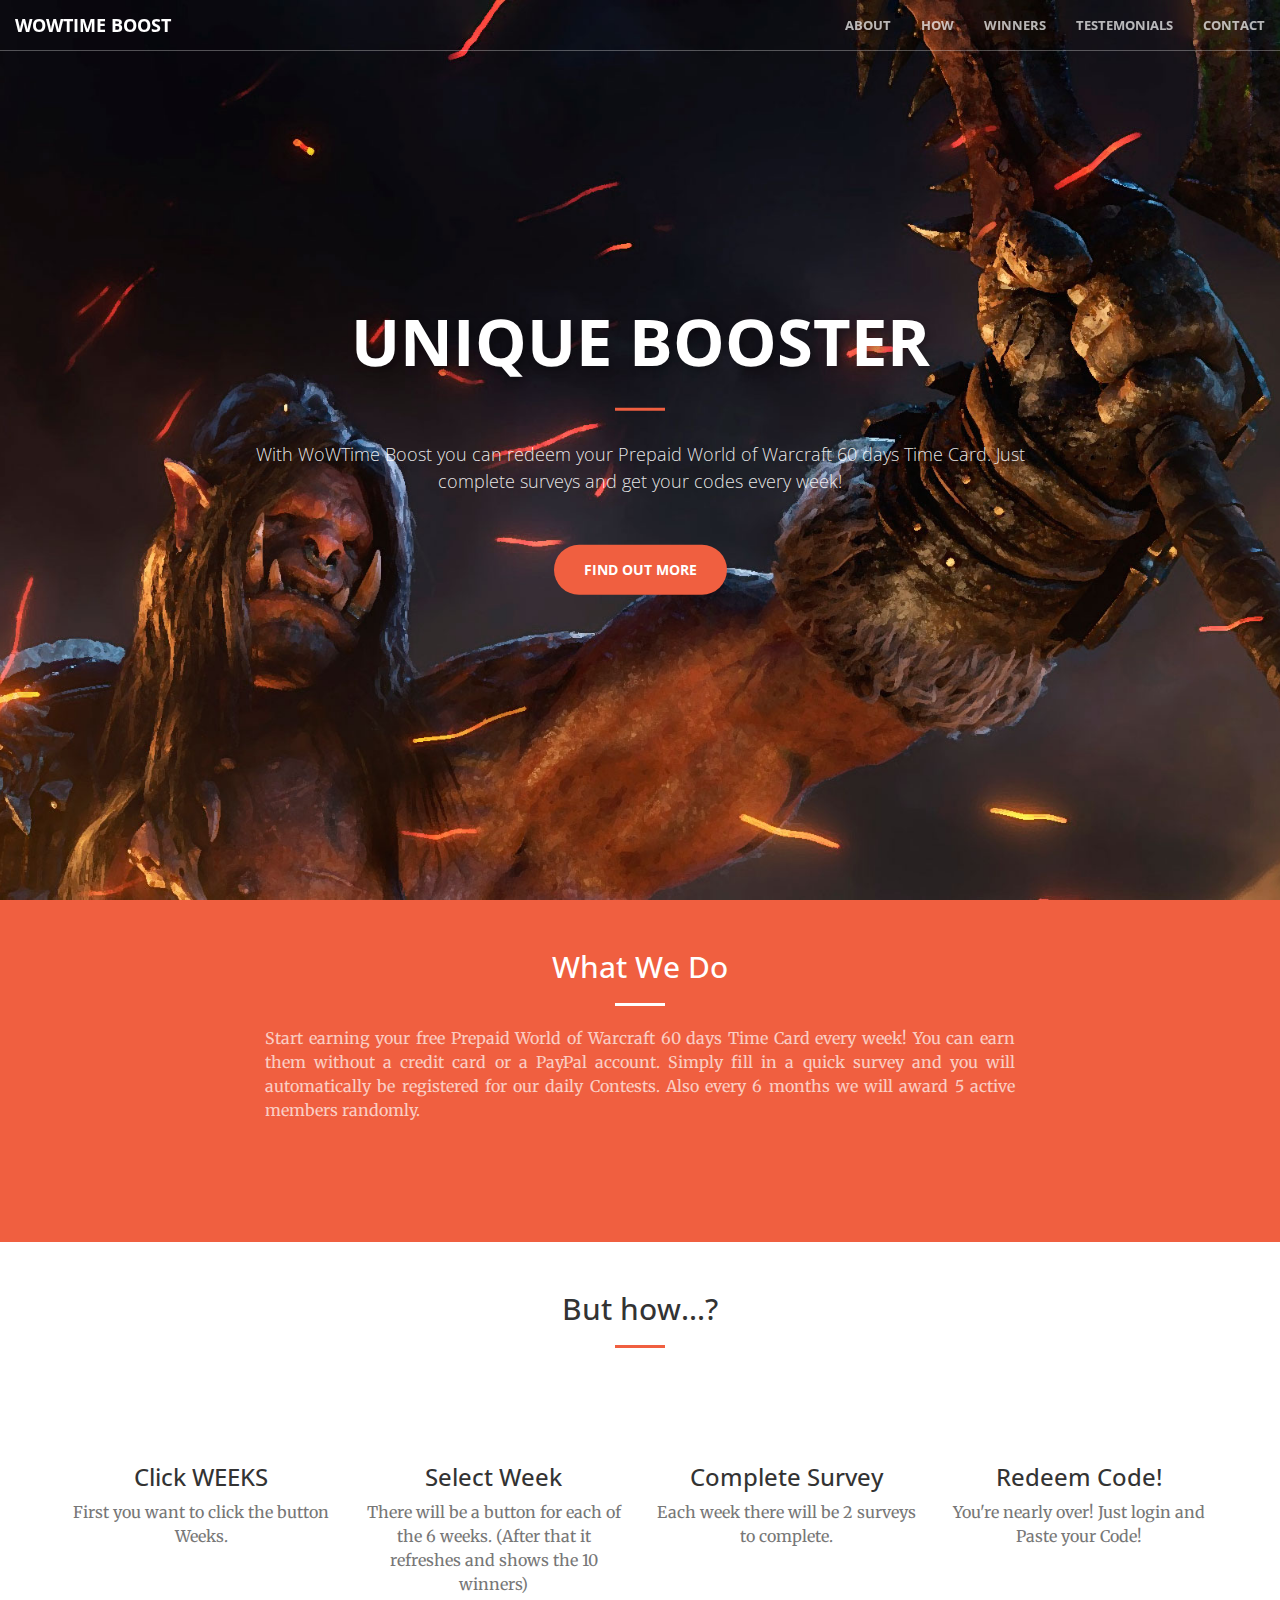
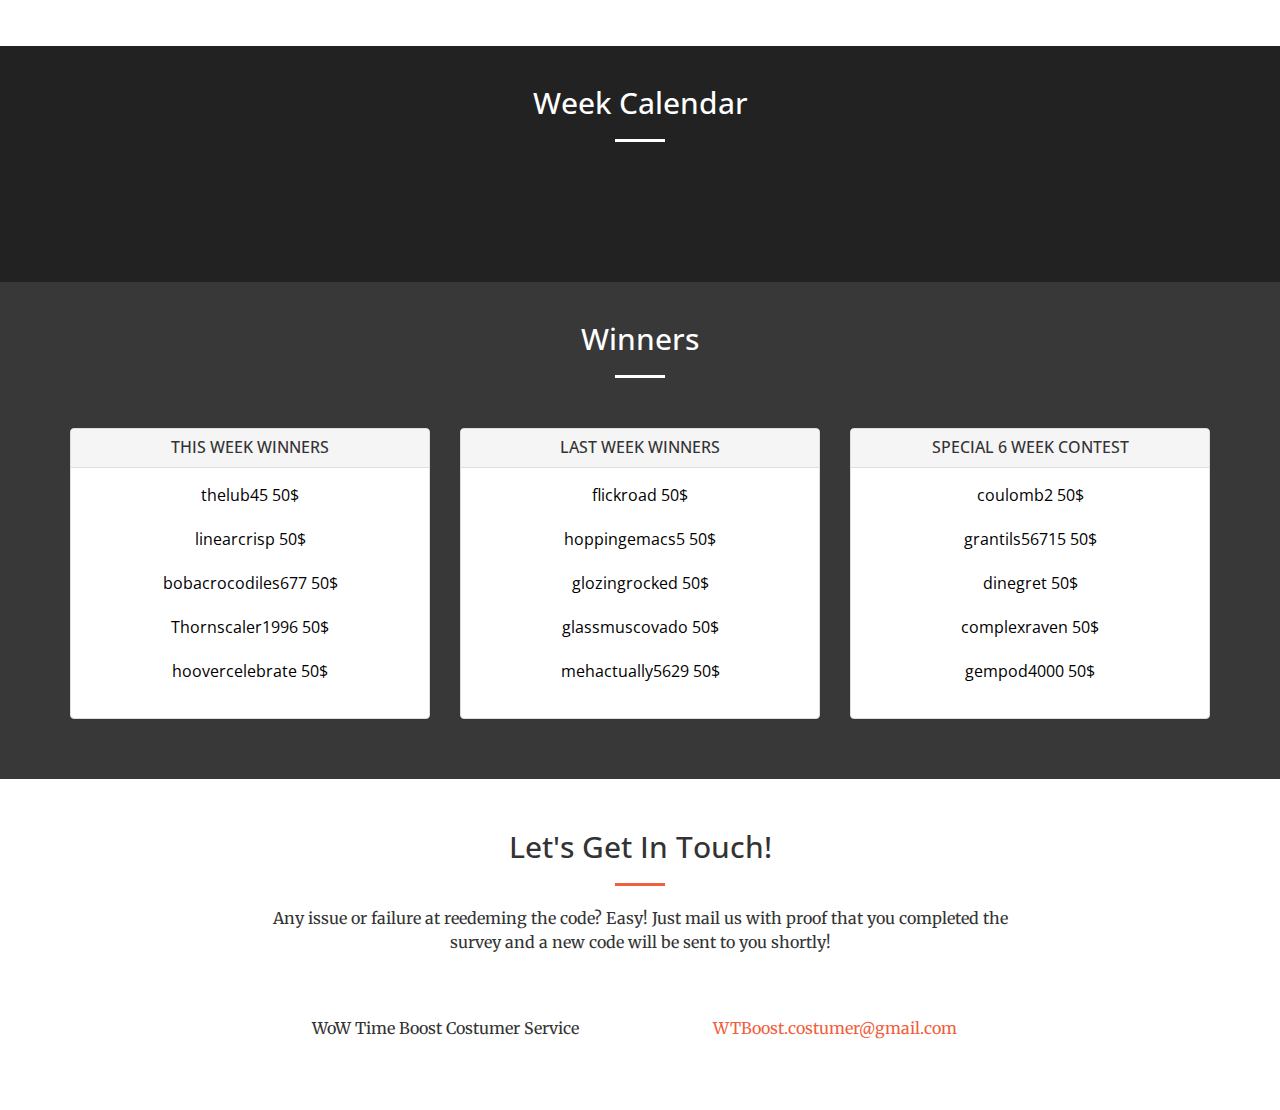
==== commit 6351f565: "Update index.html" ====
--- a/index.html
+++ b/index.html
@@ -269,7 +269,7 @@
                 </div>
                 <div class="col-lg-4 text-center">
                     <i class="fa fa-envelope-o fa-3x sr-contact"></i>
-                    <p><a href="mailto:your-email@your-domain.com">RPBoost.costumer@gmail.com</a></p>
+                    <p><a href="mailto:your-email@your-domain.com">WTBoost.costumer@gmail.com</a></p>
                 </div>
             </div>
         </div>
